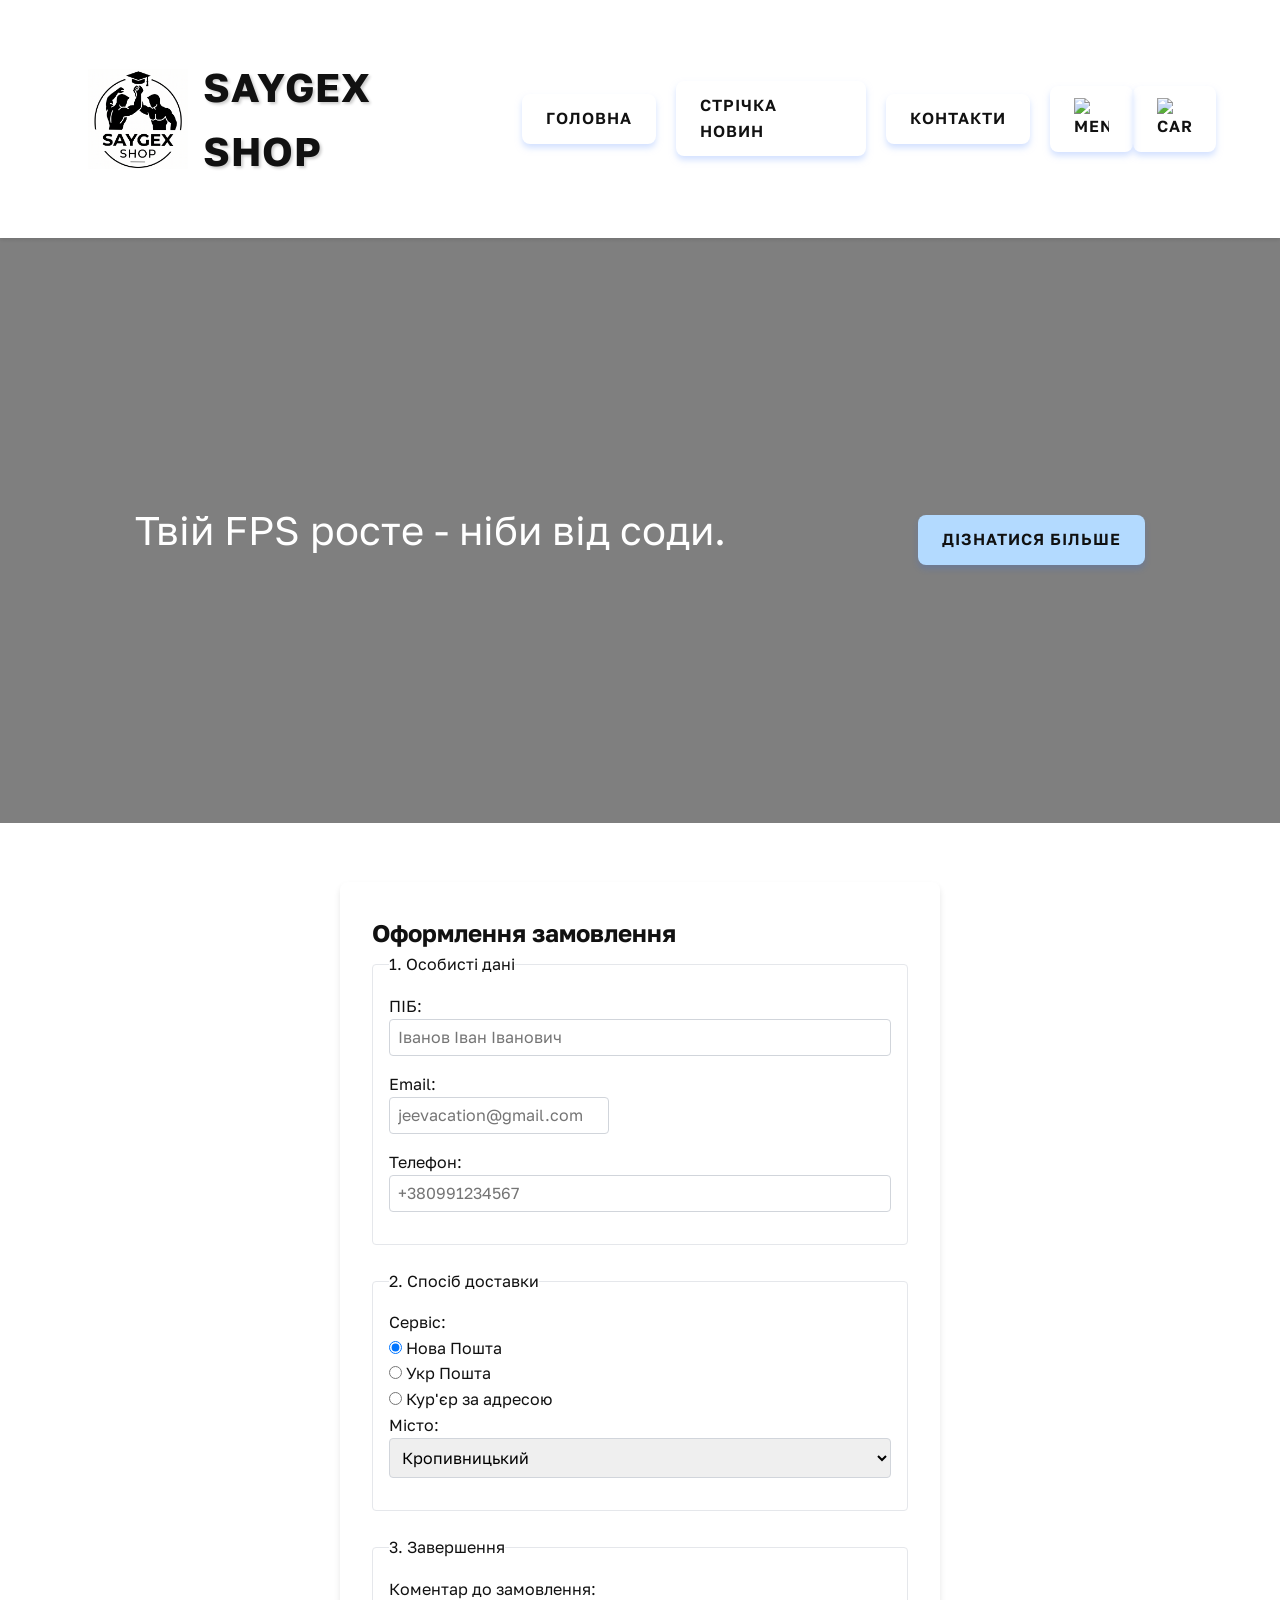
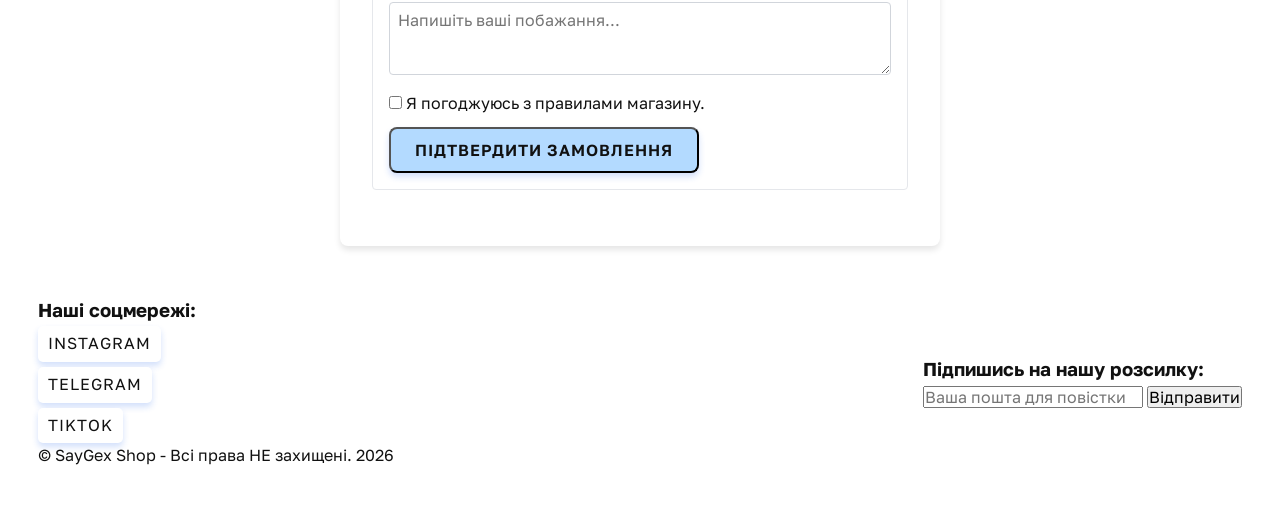
==== checkout.html @ 765a91a2 "HTML5 validation" ====
<!DOCTYPE html>
<html lang="uk">

<head>
    <meta charset="UTF-8">
    <meta name="viewport" content="width=device-width, initial-scale=1.0">
    <title>SayGex Shop</title>
    <link rel="preconnect" href="https://fonts.googleapis.com">
    <link rel="preconnect" href="https://fonts.gstatic.com" crossorigin>
    <link
        href="https://fonts.googleapis.com/css2?family=Fredoka:wght@300..700&family=Golos+Text:wght@400..900&display=swap"
        rel="stylesheet">
    <link rel="stylesheet" href="./assets/css/normalize.css">
    <link rel="stylesheet" href="./assets/css/style.css">
    <link rel="stylesheet" href="./assets/css/forms.css">
    <script src="./assets/scripts/script.js"></script>
</head>

<body>
    <header class="header">
            <a href="./index.html" class="null"><img src="./assets/img/logo.png" alt="logo" id="logo"><h1 class="logo-txt">SayGex Shop</h1></a>
            <nav class="main-nav">
                <ul class="nav-list">
                    <li><a href="./index.html" class="up">Головна</a></li>
                    <li><a href="#" class="up">Стрічка Новин</a></li>
                    <li><a href="#" class="up">Контакти</a></li>
                    <li><a href="#" class="up" id="menu-open"><img src="https://png.klev.club/uploads/posts/2024-04/png-klev-club-5qiz-p-tri-poloski-png-1.png" alt="Menu" id="menu-img"></a></li>
                </ul>
            </nav>
            <a href="#" class="up"><img src="https://cdn-icons-png.flaticon.com/512/1413/1413908.png" id="cart" alt="Cart"></a>
    </header>
    <section class="hero">
        <p class="hero-text">Твій FPS росте - ніби від соди.</p>
        <a href="#" class="btn-hero">Дізнатися більше</a>
    </section>
    <main class="page-layout-forms">
        <form action="#" method="post" class="checkout-form">
            <div>
                <h2>Оформлення замовлення</h2>
            </div>
            <fieldset>
                <legend>1. Особисті дані</legend>
                <div class="form-group">
                  <label for="fullName">ПІБ:</label>
                  <input
                    type="text"
                    id="fullName"
                    name="fullName"
                    required
                    placeholder="Іванов Іван Іванович"
                  />
                </div>
                <div class="form-group">
                  <label for="email">Email:</label>
                  <input type="email" id="email" name="email" required placeholder="jeevacation@gmail.com"/>
                </div>
                <div class="form-group">
                  <label for="phone">Телефон:</label>
                  <!-- Валідація на 10-12 цифр + код країни -->
                  <input
                    type="tel"
                    id="phone"
                    name="phone"
                    pattern="[\+]\d{2}\d{10}"
                    placeholder="+380991234567"
                    required
                    title="Формат: +380XXXXXXXXX"
                  />
                </div>
              </fieldset>
              <fieldset>
                <legend>2. Спосіб доставки</legend>
                <label>Сервіс:</label>
                <div class="form-radio">
                  <input
                    type="radio"
                    id="deliveryNova"
                    name="delivery"
                    value="nova_poshta"
                    checked
                  />
                  <label for="deliveryNova">Нова Пошта</label>
                </div>
                <div class="form-radio">
                    <input
                      type="radio"
                      id="deliveryUkr"
                      name="delivery"
                      value="ukr_poshta"
                    />
                    <label for="deliveryUkr">Укр Пошта</label>
                  </div>
                <div class="form-radio">
                  <input
                    type="radio"
                    id="deliveryCourier"
                    name="delivery"
                    value="courier"
                  />
                  <label for="deliveryCourier">Кур'єр за адресою</label>
                </div>
              
                <div class="form-group">
                  <label for="city">Місто:</label>
                  <select id="city" name="city">
                    <option value="kropyvnytskyi">Кропивницький</option>
                    <option value="kyiv">Київ</option>
                    <option value="lviv">Львів</option>
                    <option value="odesa">Одеса</option>
                  </select>
                </div>
              </fieldset>
              <fieldset>
                <legend>3. Завершення</legend>
                <div class="form-group">
                    <label for="comment">Коментар до замовлення:</label>
                    <textarea id="comment" name="comment" rows="3" placeholder="Напишіть ваші побажання..."></textarea>
                </div>
                <div class="end_agr">
                    <input type="checkbox" id="agree_btn" required><label for="agree_btn"> Я погоджуюсь з правилами магазину.</label>
                </div>
                <button type="submit" class="btn btn-primary">Підтвердити замовлення</button>
              </fieldset>
        </form>    
    </main>
    <footer id="footer">
        <section>
            <h3>Наші соцмережі:</h3>
            <ul id="social">
                <li><a href="https://www.instagram.com/_andrew_.gh/" class="social-btn">Instagram</a></li>
                <li><a href="https://t.me/coingh2" class="social-btn">Telegram</a></li>
                <li><a href="https://www.tiktok.com/" class="social-btn">TikTok</a></li>
            </ul>
            <p> &copy; SayGex Shop - Всі права НЕ захищені. 2026 </p>
        </section>
        <section>
            <h3>Підпишись на нашу розсилку:</h3>
            <form action="attach">
                <input type="email" name="email" id="email" placeholder="Ваша пошта для повістки">
                <input type="button" name="submit" value="Відправити" id="submit">
            </form>
        </section>
    </footer>
</body>

</html>
---- assets/css/style.css ----
* {
    margin: 0;
    padding: 0;
    box-sizing: border-box;
}

:root {
    --primary-color: #B3DAFF;
    --primary-hover: #FFE7B3;
    --secondary-color: #ff8080;
    --secondary-hover: #ff3589;
    --accent-color: #005c79;
    --text-dark: #111111;
    --text-light: #ffffff;
    --bg-color: #ffffff;
    --font-main: 'Golos Text', sans-serif;
    --section-gap: 3vh
}

.hero {
    height: 65vh;
    background-image: linear-gradient(rgba(0, 0, 0, 0.5), rgba(0, 0, 0, 0.5)), url('https://wallpapercave.com/wp/wp14319833.jpg');
    background-size: cover;
    background-position: center;
    display: flex;
    flex-direction: row;
    justify-content: space-between;
    align-items: center;
    padding: 15vh;
}

.header h1 {
    font-size: 2.5rem;
    text-shadow: 2px 2px 3px rgba(0, 0, 0, 0.2);
}

.header nav ul {
    list-style-type: none;
    display: flex;
    gap: 20px;
    align-items: center;
}

.up {
    background-color: transparent;
    color: var(--text-dark);
    text-decoration: none;
    box-shadow: 0 4px 6px rgba(183, 206, 255, 0.61);
}

.up:hover {
    background-color: transparent;
    -webkit-text-stroke: 0;
    box-shadow: 0 4px 6px rgba(63, 63, 63, 0.384);
    transform: scale(1.13);
    color: var(--text-dark);
}

.hero-text {
    color: var(--text-light);
    font-size: 2.5rem;
}

body {
    background-color: var(--bg-color);
    color: var(--text-dark);
    line-height: 1.6;
    font-size: 16px;
    font-family: var(--font-main);
    display: flex;
    flex-direction: column;
    min-height: 100vh;
}

.btn-hero {
    margin-top: 20px;
    background-color: var(--primary-color);
    color: var(--text-dark);
    border-radius: 8px;
    font-weight: 600;
    text-transform: uppercase;
    letter-spacing: 1px;
    transition: all 0.3s ease;
    box-shadow: 0 4px 6px rgba(37, 99, 235, 0.2);
    text-decoration: none;
}

section {
    margin-bottom: var(--section-gap);
}

a {
    display: inline-block;
    padding: 12px 24px;
    background-color: var(--primary-hover);
    color: var(--text-dark);
    border-radius: 8px;
    font-weight: 600;
    text-transform: uppercase;
    letter-spacing: 1px;
    transition: all 0.3s ease;
    box-shadow: 0 4px 6px rgba(37, 99, 235, 0.2);
    text-decoration: none;
}

a:hover {
    background-color: var(--primary-color);
    color: var(--text-light);
    transform: translateY(-2px);
    box-shadow: 0 6px 12px rgba(37, 99, 235, 0.3);
    text-decoration: none;
    -webkit-text-stroke: 0.75px rgb(128, 128, 128);
    transform: scale(1.07);
}

.prod_item .btn {
    margin-top: auto;
    text-align: center;
}

.news {
    border-bottom: 2px solid var(--accent-color);
}

.news h2, .prod h2 {
    margin: 0 auto;
    margin-bottom: 1vh;
    width: fit-content;
}

.news_image, .product_image {
    width: 20vw;
    height: 20vh;
    object-fit: contain;
}

.sidebar {
    background-color: var(--text-dark);
    color: var(--text-light);
    padding: 20px;
    border-radius: 10px;
}

.sidebar ul {
    list-style-type: none;
    display: flex;
    flex-direction: column;
    align-items: center;
    gap: 0.5vh;
}

.sidebar h2 {
    text-align: center;
    color: var(--text-light);
}

.page-layout {
    display: grid;
    grid-template-columns: 250px 1fr;
    gap: 2rem;
    padding: 2rem 5%;
    border-bottom: 2px solid var(--accent-color);
}

.btn {
    display: inline-block;
    padding: 12px 24px;
    background-color: var(--primary-color);
    color: var(--text-dark);
    border-radius: 8px;
    font-weight: 600;
    text-transform: uppercase;
    letter-spacing: 1px;
    transition: all 0.3s ease;
    box-shadow: 0 4px 6px rgba(37, 99, 235, 0.2);
    text-decoration: none;
}

.btn:hover {
    background-color: var(--primary-hover);
    color: var(--text-light);
    -webkit-text-stroke: 0.75px rgb(128, 128, 128);
    transform: translateY(-2px);
    box-shadow: 0 6px 12px rgba(37, 99, 235, 0.3);
    text-decoration: none;
    transform: scale(1.07);
}

footer {
    display: flex;
    flex-direction: row;
    justify-content: space-between;
    align-items: center;
    padding: 2vh 3vw;
}

footer ul {
    list-style-type: none;
    display: flex;
    flex-direction: column;
    gap: 5px;
}

.header {
    display: flex;
    justify-content: space-between;
    align-items: center;
    padding: 1rem 5%;
    background-color: var(--bg-color);
    box-shadow: 0 2px 4px rgba(0, 0, 0, 0.1);
}

.prod_list, .news_list {
    display: flex;
    justify-content: space-around;
    flex-wrap: wrap;
    gap: 20px;
    padding: 0 5%;
}

.prod_item, .news_item {
    display: flex;
    flex-direction: column;
    width: calc(30% - 20px);
    min-width: 250px;
    padding: 15px;
    text-align: center;
    border: 1px solid #eee;
    border-radius: 8px;

    justify-content: space-between;
    align-items: center;
    padding: 1vh 1vw;
    transition: 0.3s ease-out;
}

.prod_item:hover, .news_item:hover {
    transform: scale(1.1);
}

.prod_item .btn, .news_item a:last-of-type {
    margin-top: auto;
    text-align: center;
    width: 100%;
}

#cart, #menu-img {
    width: 35px;
    height: auto;
    display: block;
}

main {
    flex-grow: 1;
}

.social-btn {
    display: inline-block;
    padding: 5px 10px;
    background-color: var(--text-light);
    border-radius: 5px;
    font-weight: 400;
    box-shadow: 0 4px 6px rgba(37, 99, 235, 0.2);
}

.social-btn:hover {
    background-color: var(--text-light);
    color: var(--text-dark);
    transform: translateY(-2px);
    box-shadow: 0 6px 12px rgba(37, 99, 235, 0.3);
    text-decoration: none;
    transform: scale(1.07);
}

#logo {
    width: 100px;
    height: 100px;
    display: block;
    align-self: center;
}

.null {
    display: flex;
    padding: 12px 24px;
    background-color: transparent;
    color: var(--text-dark);
    border-radius: 0px;
    font-weight: 600;
    text-transform: uppercase;
    letter-spacing: 1px;
    transition: all 0.3s ease;
    box-shadow: 0 0px 0px rgba(37, 99, 235, 0);
    text-decoration: none;
}

.null:hover {
    background-color: transparent;
    color: #1d1d1d;
    transform: translateY(-2px);
    box-shadow: 0 0px 0px rgba(37, 99, 235, 0.3);
    text-decoration: none;
    -webkit-text-stroke: 0px rgb(128, 128, 128);
    transform: scale(1.25);
}

.products-grid {
    display: grid;
    grid-template-columns: repeat(auto-fill, minmax(280px, 1fr));
    gap: 2rem;
}

#email {
    width: 220px;
}

.logo-txt {
    padding-left: 15px;
}



@media (max-width: 768px) {
    .header {
        flex-direction: column;
        gap: 15px;
    }

    .header nav ul {
        flex-wrap: wrap;
        justify-content: center;
    }

    .page-layout {
        grid-template-columns: 1fr;
    }
}
---- assets/css/forms.css ----
.checkout-form {
    max-width: 600px;
    margin: 2rem auto; /* Центрування на сторінці */
    background: #fff;
    padding: 2rem;
    border-radius: 8px;
    box-shadow: 0 4px 6px rgba(0, 0, 0, 0.1);
  }
  fieldset {
    border: 1px solid #e5e7eb;
    padding: 1rem;
    margin-bottom: 1.5rem;
    border-radius: 4px;
  }
  .form-group {
    display: flex;
    flex-direction: column;
    margin-bottom: 1rem;
  }
  .form-group input,
  .form-group select,
  .form-group textarea {
    padding: 0.5rem;
    border: 1px solid #d1d5db;
    border-radius: 4px;
    font-family: inherit;
  }
  .form-group input:invalid:focus {
    border-color: red;
    outline: none;
  }
  .form-group input:valid {
    border-color: green;
  }
  .end_agr {
    padding-bottom: 10px;
  }
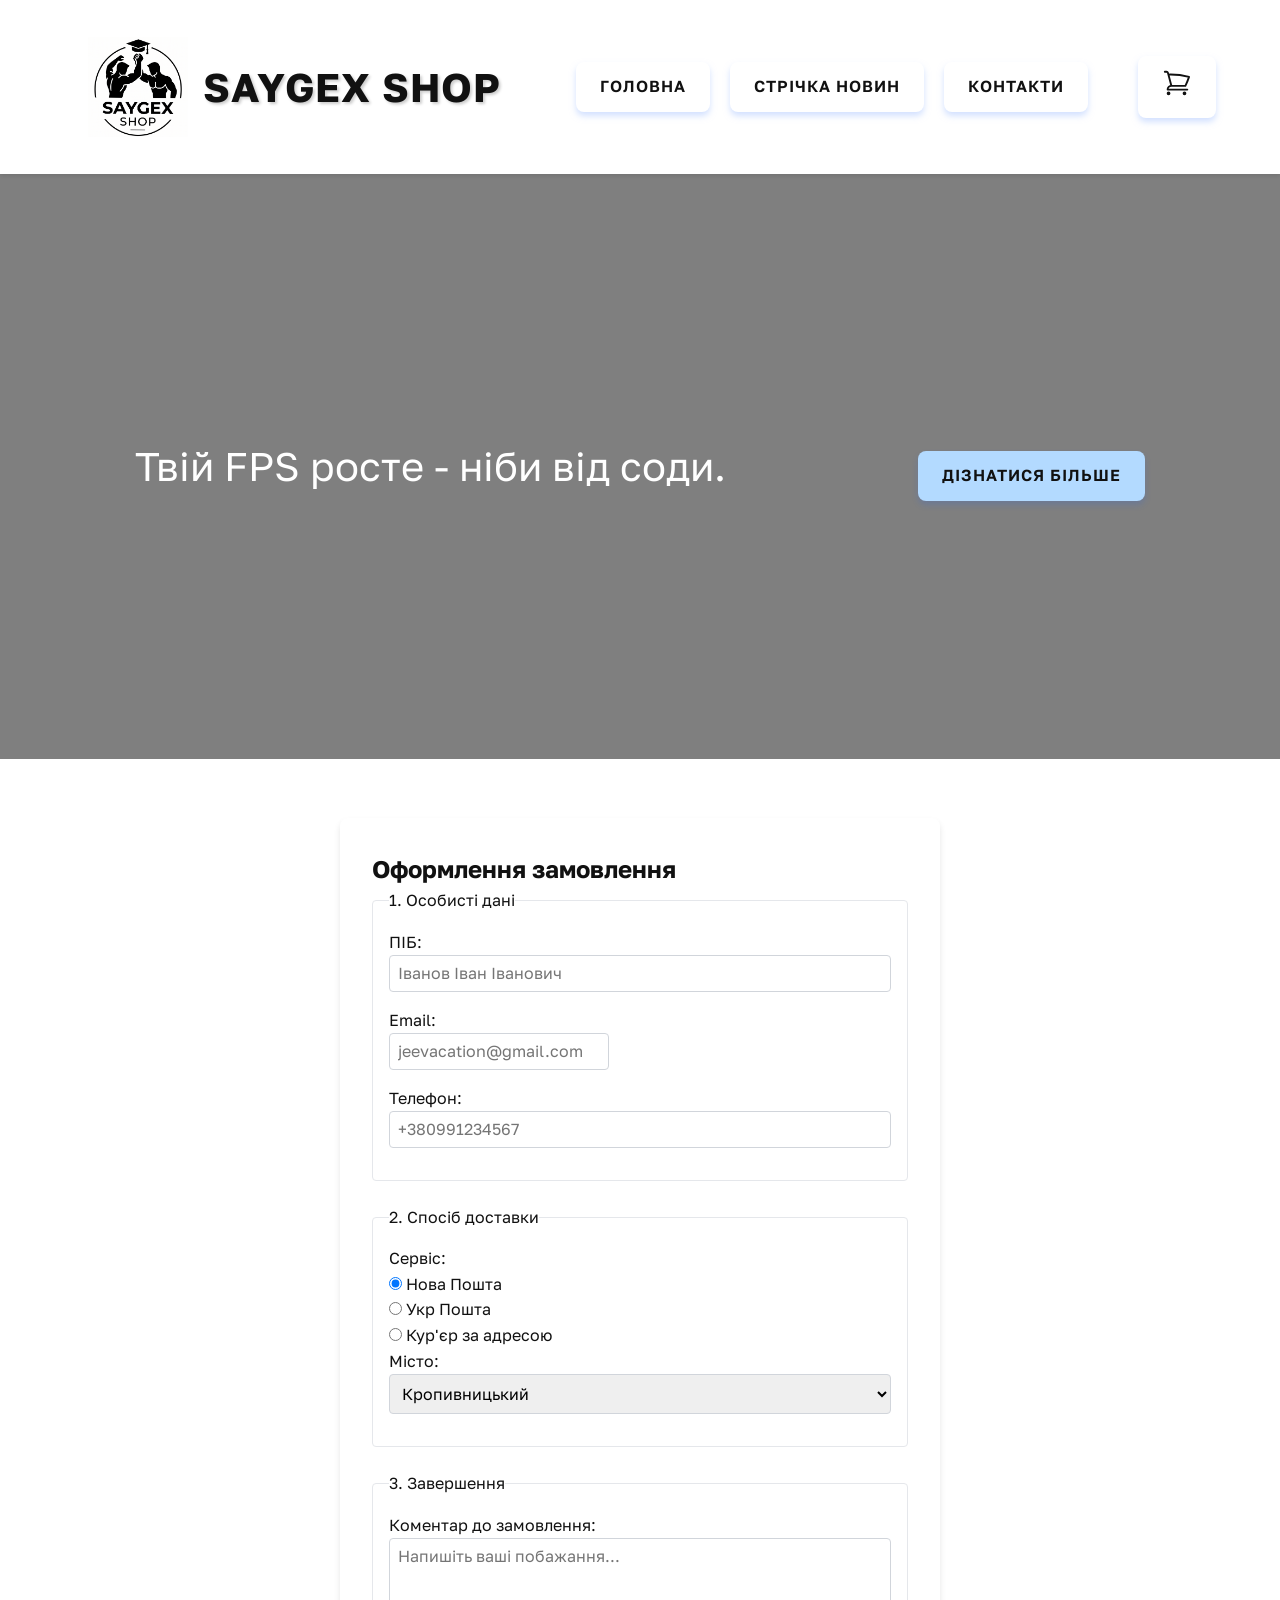
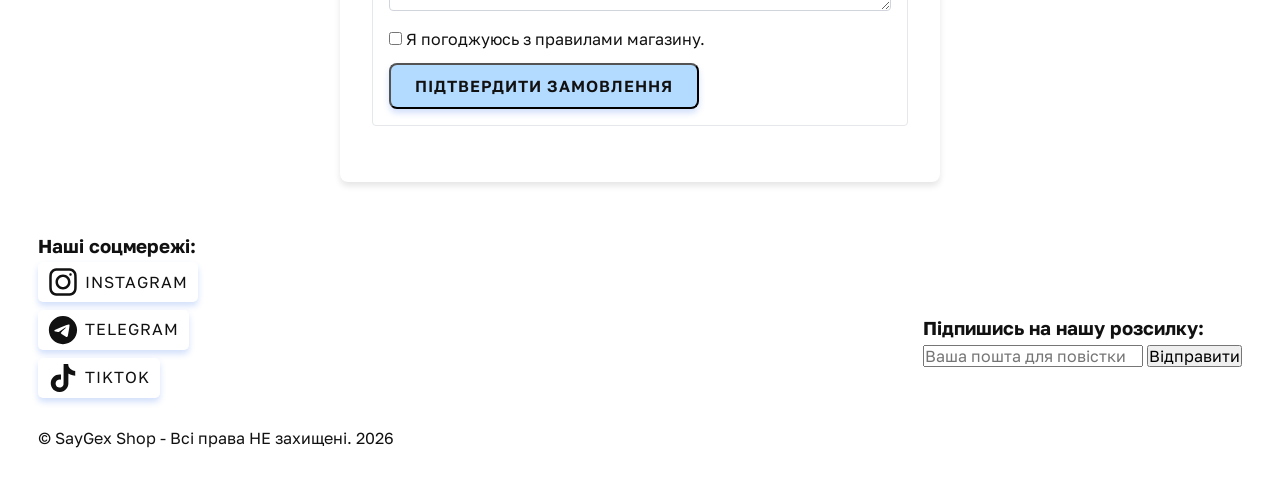
==== commit 553c5b1c: "Lab 7" ====
--- a/checkout.html
+++ b/checkout.html
@@ -24,11 +24,19 @@
                     <li><a href="./index.html" class="up">Головна</a></li>
                     <li><a href="#" class="up">Стрічка Новин</a></li>
                     <li><a href="#" class="up">Контакти</a></li>
-                    <li><a href="#" class="up" id="menu-open"><img src="https://png.klev.club/uploads/posts/2024-04/png-klev-club-5qiz-p-tri-poloski-png-1.png" alt="Menu" id="menu-img"></a></li>
                 </ul>
             </nav>
-            <a href="#" class="up"><img src="https://cdn-icons-png.flaticon.com/512/1413/1413908.png" id="cart" alt="Cart"></a>
-    </header>
+            <a href="#" class="up" id="menu-open">
+                <svg xmlns="http://www.w3.org/2000/svg" fill="none" viewBox="0 0 24 24" stroke-width="1.5" stroke="currentColor" width="30" height="30">
+                    <path stroke-linecap="round" stroke-linejoin="round" d="M3.75 6.75h16.5M3.75 12h16.5m-16.5 5.25h16.5" />
+                </svg>
+            </a>
+            <a href="#" class="up">
+                <svg xmlns="http://www.w3.org/2000/svg" fill="none" viewBox="0 0 24 24" stroke-width="1.5" stroke="currentColor" width="30" height="30">
+                    <path stroke-linecap="round" stroke-linejoin="round" d="M2.25 3h1.386c.51 0 .955.343 1.087.835l.383 1.437M7.5 14.25a3 3 0 0 0-3 3h15.75m-12.75-3h11.218c1.121-2.3 2.1-4.684 2.924-7.138a60.114 60.114 0 0 0-16.536-1.84M7.5 14.25 5.106 5.272M6 20.25a.75.75 0 1 1-1.5 0 .75.75 0 0 1 1.5 0Zm12.75 0a.75.75 0 1 1-1.5 0 .75.75 0 0 1 1.5 0Z" />
+                </svg>
+            </a>
+        </header>
     <section class="hero">
         <p class="hero-text">Твій FPS росте - ніби від соди.</p>
         <a href="#" class="btn-hero">Дізнатися більше</a>
@@ -127,10 +135,28 @@
         <section>
             <h3>Наші соцмережі:</h3>
             <ul id="social">
-                <li><a href="https://www.instagram.com/_andrew_.gh/" class="social-btn">Instagram</a></li>
-                <li><a href="https://t.me/coingh2" class="social-btn">Telegram</a></li>
-                <li><a href="https://www.tiktok.com/" class="social-btn">TikTok</a></li>
+                <li>
+                    <a href="https://www.instagram.com/_andrew_.gh/" class="social-btn">
+                        <svg width="30px" height="30px" viewBox="0 0 24 24" fill="currentColor" xmlns="http://www.w3.org/2000/svg">
+                            <path fill-rule="evenodd" clip-rule="evenodd" d="M12 18C15.3137 18 18 15.3137 18 12C18 8.68629 15.3137 6 12 6C8.68629 6 6 8.68629 6 12C6 15.3137 8.68629 18 12 18ZM12 16C14.2091 16 16 14.2091 16 12C16 9.79086 14.2091 8 12 8C9.79086 8 8 9.79086 8 12C8 14.2091 9.79086 16 12 16Z" fill="currentColor"/>
+                            <path d="M18 5C17.4477 5 17 5.44772 17 6C17 6.55228 17.4477 7 18 7C18.5523 7 19 6.55228 19 6C19 5.44772 18.5523 5 18 5Z" fill="currentColor"/>
+                            <path fill-rule="evenodd" clip-rule="evenodd" d="M1.65396 4.27606C1 5.55953 1 7.23969 1 10.6V13.4C1 16.7603 1 18.4405 1.65396 19.7239C2.2292 20.8529 3.14708 21.7708 4.27606 22.346C5.55953 23 7.23969 23 10.6 23H13.4C16.7603 23 18.4405 23 19.7239 22.346C20.8529 21.7708 21.7708 20.8529 22.346 19.7239C23 18.4405 23 16.7603 23 13.4V10.6C23 7.23969 23 5.55953 22.346 4.27606C21.7708 3.14708 20.8529 2.2292 19.7239 1.65396C18.4405 1 16.7603 1 13.4 1H10.6C7.23969 1 5.55953 1 4.27606 1.65396C3.14708 2.2292 2.2292 3.14708 1.65396 4.27606ZM13.4 3H10.6C8.88684 3 7.72225 3.00156 6.82208 3.0751C5.94524 3.14674 5.49684 3.27659 5.18404 3.43597C4.43139 3.81947 3.81947 4.43139 3.43597 5.18404C3.27659 5.49684 3.14674 5.94524 3.0751 6.82208C3.00156 7.72225 3 8.88684 3 10.6V13.4C3 15.1132 3.00156 16.2777 3.0751 17.1779C3.14674 18.0548 3.27659 18.5032 3.43597 18.816C3.81947 19.5686 4.43139 20.1805 5.18404 20.564C5.49684 20.7234 5.94524 20.8533 6.82208 20.9249C7.72225 20.9984 8.88684 21 10.6 21H13.4C15.1132 21 16.2777 20.9984 17.1779 20.9249C18.0548 20.8533 18.5032 20.7234 18.816 20.564C19.5686 20.1805 20.1805 19.5686 20.564 18.816C20.7234 18.5032 20.8533 18.0548 20.9249 17.1779C20.9984 16.2777 21 15.1132 21 13.4V10.6C21 8.88684 20.9984 7.72225 20.9249 6.82208C20.8533 5.94524 20.7234 5.49684 20.564 5.18404C20.1805 4.43139 19.5686 3.81947 18.816 3.43597C18.5032 3.27659 18.0548 3.14674 17.1779 3.0751C16.2777 3.00156 15.1132 3 13.4 3Z" fill="currentColor"/>
+                        </svg>
+                    Instagram</a></li>
+                <li>
+                    <a href="https://t.me/coingh2" class="social-btn">
+                        <svg fill="currentColor" width="30px" height="30px" viewBox="0 0 32 32" version="1.1" xmlns="http://www.w3.org/2000/svg">
+                            <path d="M22.122 10.040c0.006-0 0.014-0 0.022-0 0.209 0 0.403 0.065 0.562 0.177l-0.003-0.002c0.116 0.101 0.194 0.243 0.213 0.403l0 0.003c0.020 0.122 0.031 0.262 0.031 0.405 0 0.065-0.002 0.129-0.007 0.193l0-0.009c-0.225 2.369-1.201 8.114-1.697 10.766-0.21 1.123-0.623 1.499-1.023 1.535-0.869 0.081-1.529-0.574-2.371-1.126-1.318-0.865-2.063-1.403-3.342-2.246-1.479-0.973-0.52-1.51 0.322-2.384 0.221-0.23 4.052-3.715 4.127-4.031 0.004-0.019 0.006-0.040 0.006-0.062 0-0.078-0.029-0.149-0.076-0.203l0 0c-0.052-0.034-0.117-0.053-0.185-0.053-0.045 0-0.088 0.009-0.128 0.024l0.002-0.001q-0.198 0.045-6.316 4.174c-0.445 0.351-1.007 0.573-1.619 0.599l-0.006 0c-0.867-0.105-1.654-0.298-2.401-0.573l0.074 0.024c-0.938-0.306-1.683-0.467-1.619-0.985q0.051-0.404 1.114-0.827 6.548-2.853 8.733-3.761c1.607-0.853 3.47-1.555 5.429-2.010l0.157-0.031zM15.93 1.025c-8.302 0.020-15.025 6.755-15.025 15.060 0 8.317 6.742 15.060 15.060 15.060s15.060-6.742 15.060-15.060c0-8.305-6.723-15.040-15.023-15.060h-0.002q-0.035-0-0.070 0z"></path>
+                        </svg>
+                        Telegram</a></li>
+                <li>
+                    <a href="https://www.tiktok.com/" class="social-btn">
+                        <svg fill="currentColor" width="30px" height="30px" viewBox="0 0 32 32" version="1.1" xmlns="http://www.w3.org/2000/svg">
+                            <path d="M16.656 1.029c1.637-0.025 3.262-0.012 4.886-0.025 0.054 2.031 0.878 3.859 2.189 5.213l-0.002-0.002c1.411 1.271 3.247 2.095 5.271 2.235l0.028 0.002v5.036c-1.912-0.048-3.71-0.489-5.331-1.247l0.082 0.034c-0.784-0.377-1.447-0.764-2.077-1.196l0.052 0.034c-0.012 3.649 0.012 7.298-0.025 10.934-0.103 1.853-0.719 3.543-1.707 4.954l0.020-0.031c-1.652 2.366-4.328 3.919-7.371 4.011l-0.014 0c-0.123 0.006-0.268 0.009-0.414 0.009-1.73 0-3.347-0.482-4.725-1.319l0.040 0.023c-2.508-1.509-4.238-4.091-4.558-7.094l-0.004-0.041c-0.025-0.625-0.037-1.25-0.012-1.862 0.49-4.779 4.494-8.476 9.361-8.476 0.547 0 1.083 0.047 1.604 0.136l-0.056-0.008c0.025 1.849-0.050 3.699-0.050 5.548-0.423-0.153-0.911-0.242-1.42-0.242-1.868 0-3.457 1.194-4.045 2.861l-0.009 0.030c-0.133 0.427-0.21 0.918-0.21 1.426 0 0.206 0.013 0.41 0.037 0.61l-0.002-0.024c0.332 2.046 2.086 3.59 4.201 3.59 0.061 0 0.121-0.001 0.181-0.004l-0.009 0c1.463-0.044 2.733-0.831 3.451-1.994l0.010-0.018c0.267-0.372 0.45-0.822 0.511-1.311l0.001-0.014c0.125-2.237 0.075-4.461 0.087-6.698 0.012-5.036-0.012-10.060 0.025-15.083z"></path>
+                        </svg>
+                    TikTok</a></li>
             </ul>
+            <p> </p>
             <p> &copy; SayGex Shop - Всі права НЕ захищені. 2026 </p>
         </section>
         <section>
--- a/assets/css/style.css
+++ b/assets/css/style.css
@@ -255,17 +255,19 @@
 }
 
 .social-btn {
-    display: inline-block;
+    display: inline-flex;
+    align-items: center;
     padding: 5px 10px;
     background-color: var(--text-light);
     border-radius: 5px;
     font-weight: 400;
     box-shadow: 0 4px 6px rgba(37, 99, 235, 0.2);
+    gap: 7px;
 }
 
 .social-btn:hover {
     background-color: var(--text-light);
-    color: var(--text-dark);
+    color: var(--accent-color);
     transform: translateY(-2px);
     box-shadow: 0 6px 12px rgba(37, 99, 235, 0.3);
     text-decoration: none;
@@ -317,6 +319,10 @@
     padding-left: 15px;
 }
 
+#menu-open {
+    display: none;
+}
+
 
 
 @media (max-width: 768px) {
@@ -325,12 +331,20 @@
         gap: 15px;
     }
 
-    .header nav ul {
-        flex-wrap: wrap;
-        justify-content: center;
+    .nav-list {
+        display: none;
     }
 
     .page-layout {
         grid-template-columns: 1fr;
     }
+
+    #menu-open {
+        display: block;
+    }
+
+    .hero {
+        padding: 5vh 5%;
+        text-align: center;
+    }
 }
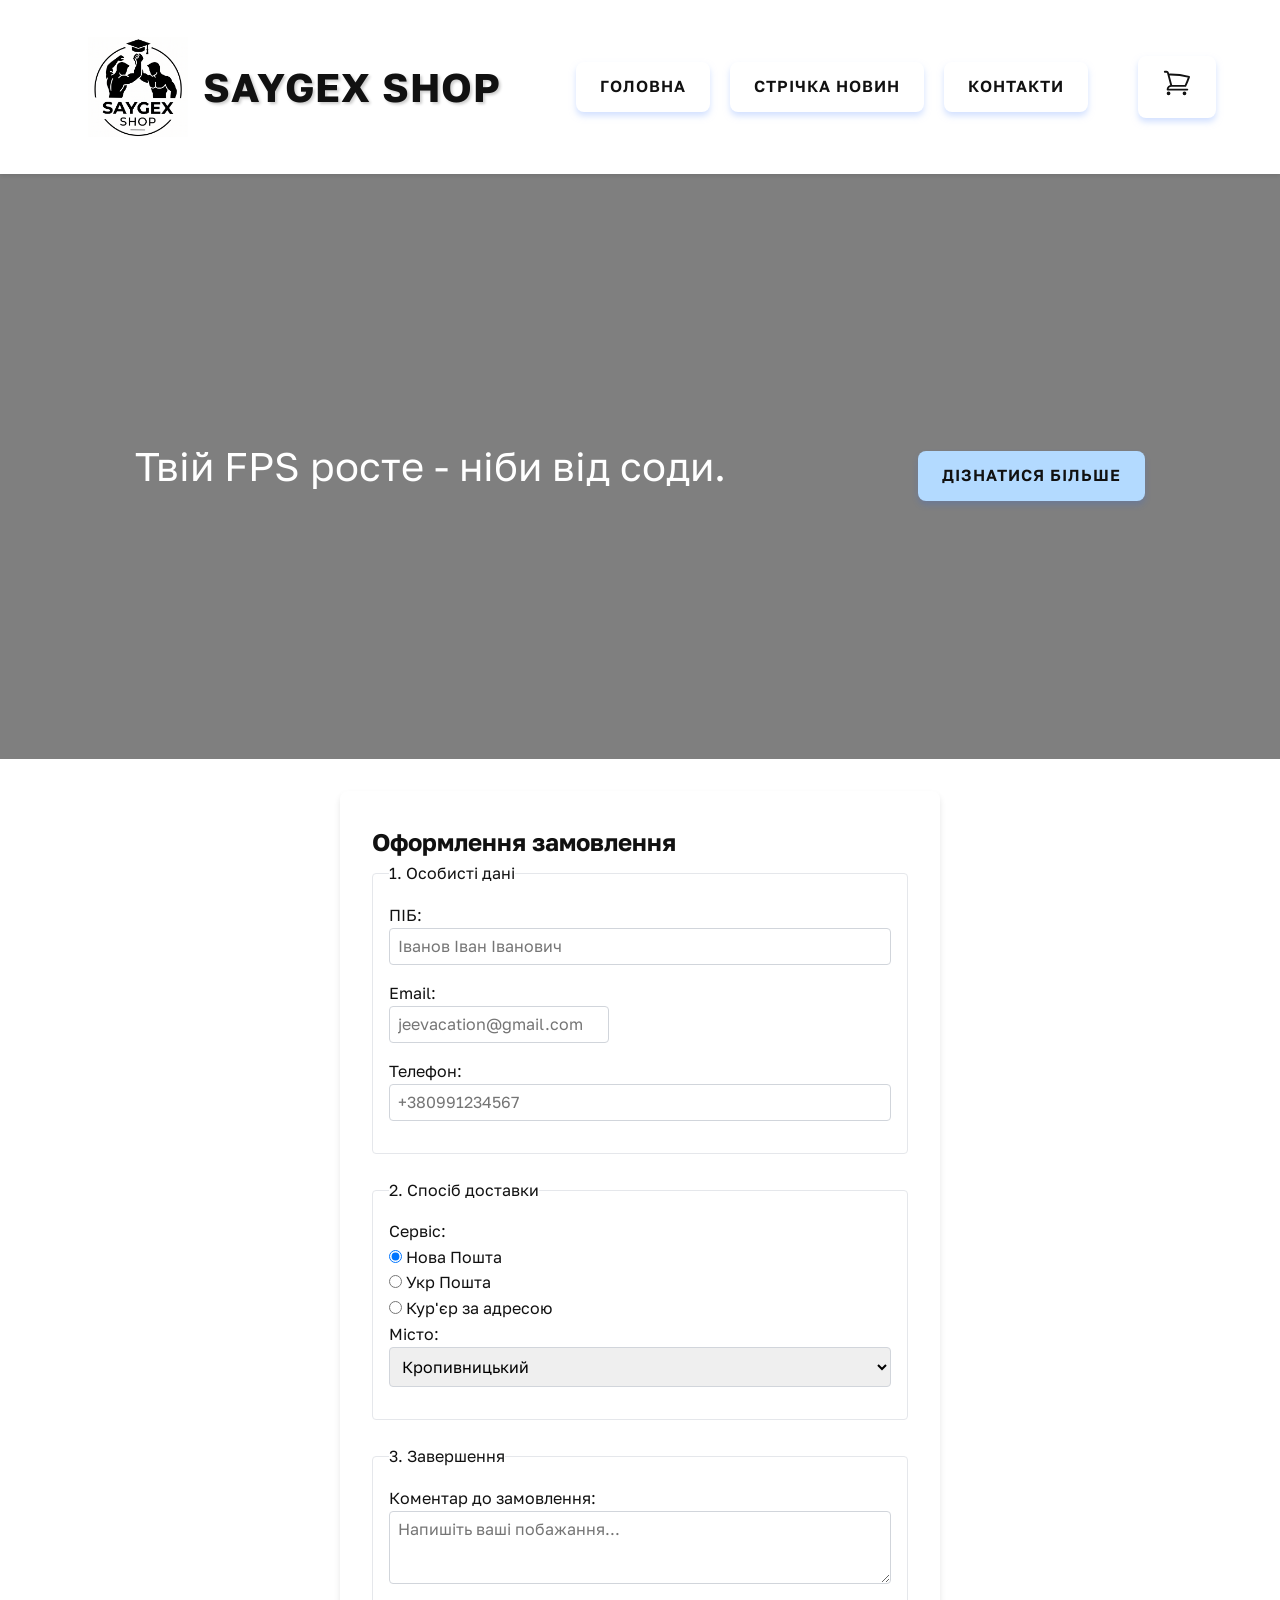
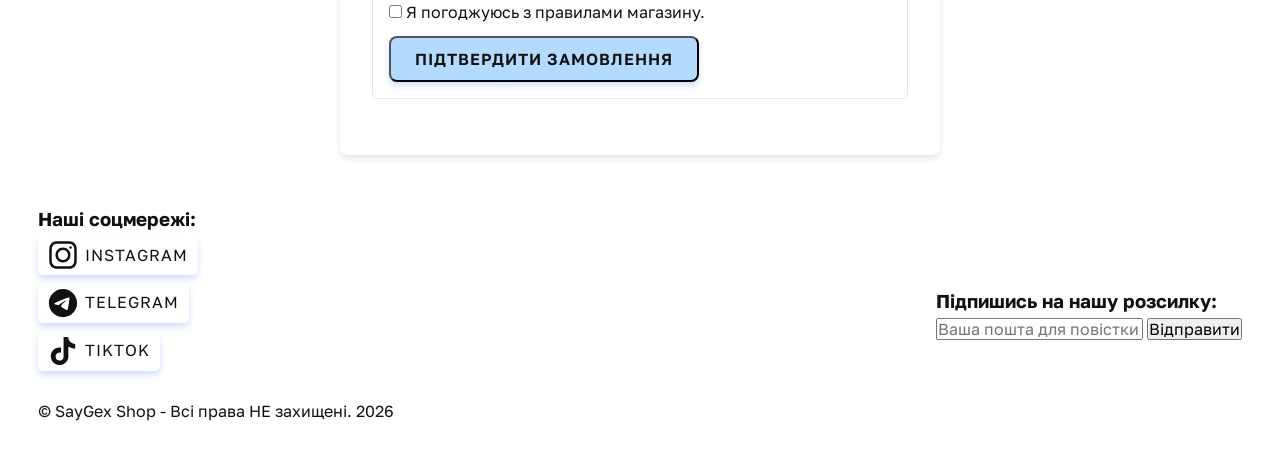
==== commit 591882b5: "lab 8 fixes" ====
--- a/checkout.html
+++ b/checkout.html
@@ -37,10 +37,10 @@
                 </svg>
             </a>
         </header>
-    <section class="hero">
+    <div class="hero">
         <p class="hero-text">Твій FPS росте - ніби від соди.</p>
         <a href="#" class="btn-hero">Дізнатися більше</a>
-    </section>
+    </div>
     <main class="page-layout-forms">
         <form action="#" method="post" class="checkout-form">
             <div>
@@ -162,7 +162,7 @@
         <section>
             <h3>Підпишись на нашу розсилку:</h3>
             <form action="attach">
-                <input type="email" name="email" id="email" placeholder="Ваша пошта для повістки">
+                <input type="emailnl" name="emailnl" id="emailnl" placeholder="Ваша пошта для повістки">
                 <input type="button" name="submit" value="Відправити" id="submit">
             </form>
         </section>
--- a/assets/css/style.css
+++ b/assets/css/style.css
@@ -208,6 +208,7 @@
     padding: 1rem 5%;
     background-color: var(--bg-color);
     box-shadow: 0 2px 4px rgba(0, 0, 0, 0.1);
+    gap: 20px;
 }
 
 .prod_list, .news_list {
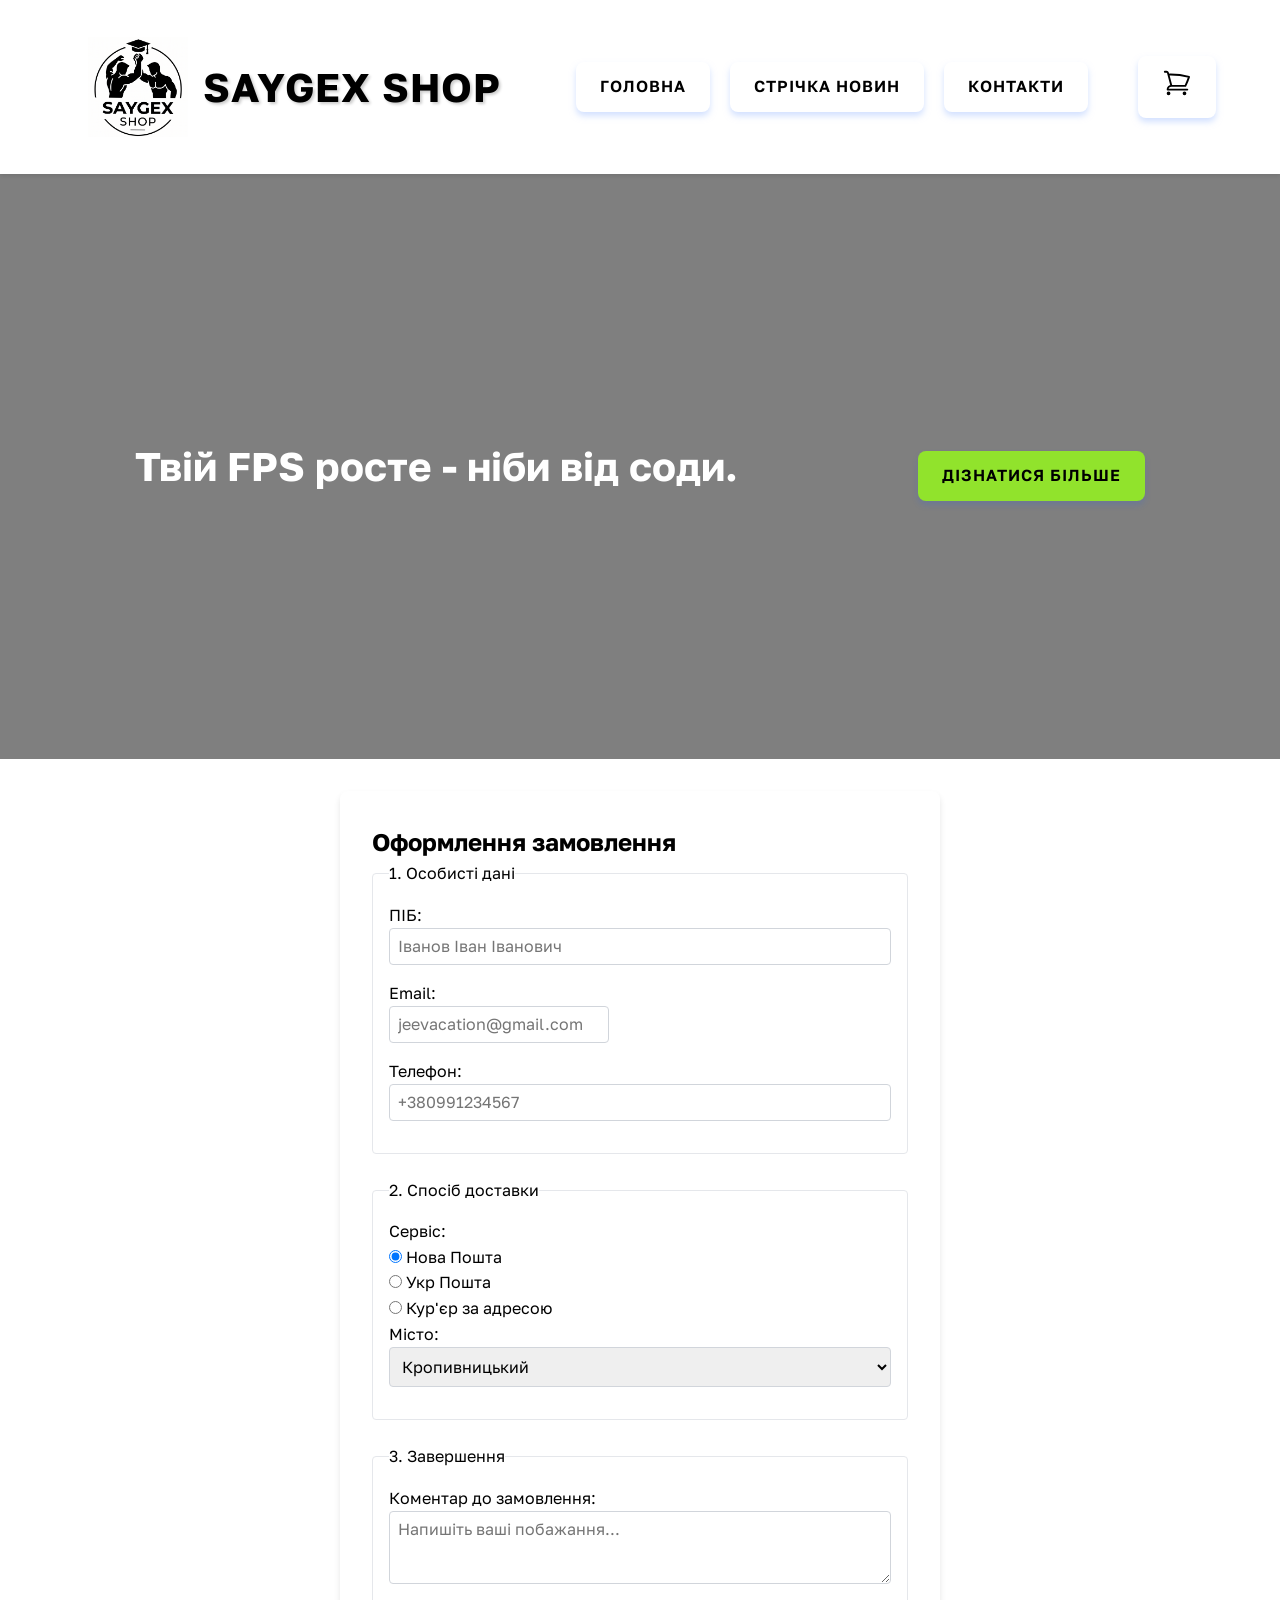
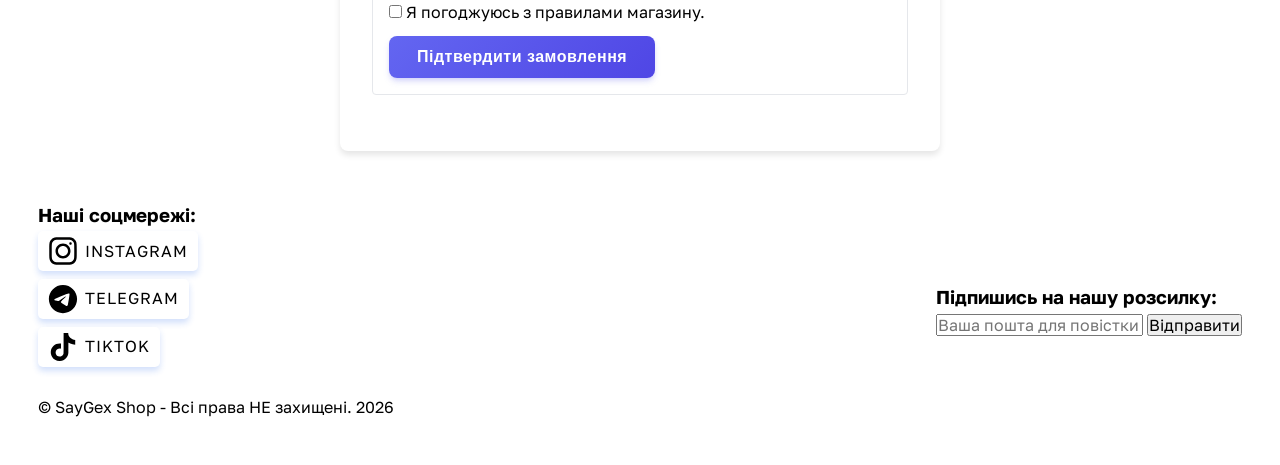
==== commit c70a84e3: "lb 10" ====
--- a/checkout.html
+++ b/checkout.html
@@ -145,13 +145,13 @@
                     Instagram</a></li>
                 <li>
                     <a href="https://t.me/coingh2" class="social-btn">
-                        <svg fill="currentColor" width="30px" height="30px" viewBox="0 0 32 32" version="1.1" xmlns="http://www.w3.org/2000/svg">
+                        <svg fill="currentColor" width="30px" height="30px" viewBox="0 0 32 32" xmlns="http://www.w3.org/2000/svg">
                             <path d="M22.122 10.040c0.006-0 0.014-0 0.022-0 0.209 0 0.403 0.065 0.562 0.177l-0.003-0.002c0.116 0.101 0.194 0.243 0.213 0.403l0 0.003c0.020 0.122 0.031 0.262 0.031 0.405 0 0.065-0.002 0.129-0.007 0.193l0-0.009c-0.225 2.369-1.201 8.114-1.697 10.766-0.21 1.123-0.623 1.499-1.023 1.535-0.869 0.081-1.529-0.574-2.371-1.126-1.318-0.865-2.063-1.403-3.342-2.246-1.479-0.973-0.52-1.51 0.322-2.384 0.221-0.23 4.052-3.715 4.127-4.031 0.004-0.019 0.006-0.040 0.006-0.062 0-0.078-0.029-0.149-0.076-0.203l0 0c-0.052-0.034-0.117-0.053-0.185-0.053-0.045 0-0.088 0.009-0.128 0.024l0.002-0.001q-0.198 0.045-6.316 4.174c-0.445 0.351-1.007 0.573-1.619 0.599l-0.006 0c-0.867-0.105-1.654-0.298-2.401-0.573l0.074 0.024c-0.938-0.306-1.683-0.467-1.619-0.985q0.051-0.404 1.114-0.827 6.548-2.853 8.733-3.761c1.607-0.853 3.47-1.555 5.429-2.010l0.157-0.031zM15.93 1.025c-8.302 0.020-15.025 6.755-15.025 15.060 0 8.317 6.742 15.060 15.060 15.060s15.060-6.742 15.060-15.060c0-8.305-6.723-15.040-15.023-15.060h-0.002q-0.035-0-0.070 0z"></path>
                         </svg>
                         Telegram</a></li>
                 <li>
                     <a href="https://www.tiktok.com/" class="social-btn">
-                        <svg fill="currentColor" width="30px" height="30px" viewBox="0 0 32 32" version="1.1" xmlns="http://www.w3.org/2000/svg">
+                        <svg fill="currentColor" width="30px" height="30px" viewBox="0 0 32 32" xmlns="http://www.w3.org/2000/svg">
                             <path d="M16.656 1.029c1.637-0.025 3.262-0.012 4.886-0.025 0.054 2.031 0.878 3.859 2.189 5.213l-0.002-0.002c1.411 1.271 3.247 2.095 5.271 2.235l0.028 0.002v5.036c-1.912-0.048-3.71-0.489-5.331-1.247l0.082 0.034c-0.784-0.377-1.447-0.764-2.077-1.196l0.052 0.034c-0.012 3.649 0.012 7.298-0.025 10.934-0.103 1.853-0.719 3.543-1.707 4.954l0.020-0.031c-1.652 2.366-4.328 3.919-7.371 4.011l-0.014 0c-0.123 0.006-0.268 0.009-0.414 0.009-1.73 0-3.347-0.482-4.725-1.319l0.040 0.023c-2.508-1.509-4.238-4.091-4.558-7.094l-0.004-0.041c-0.025-0.625-0.037-1.25-0.012-1.862 0.49-4.779 4.494-8.476 9.361-8.476 0.547 0 1.083 0.047 1.604 0.136l-0.056-0.008c0.025 1.849-0.050 3.699-0.050 5.548-0.423-0.153-0.911-0.242-1.42-0.242-1.868 0-3.457 1.194-4.045 2.861l-0.009 0.030c-0.133 0.427-0.21 0.918-0.21 1.426 0 0.206 0.013 0.41 0.037 0.61l-0.002-0.024c0.332 2.046 2.086 3.59 4.201 3.59 0.061 0 0.121-0.001 0.181-0.004l-0.009 0c1.463-0.044 2.733-0.831 3.451-1.994l0.010-0.018c0.267-0.372 0.45-0.822 0.511-1.311l0.001-0.014c0.125-2.237 0.075-4.461 0.087-6.698 0.012-5.036-0.012-10.060 0.025-15.083z"></path>
                         </svg>
                     TikTok</a></li>
@@ -162,7 +162,7 @@
         <section>
             <h3>Підпишись на нашу розсилку:</h3>
             <form action="attach">
-                <input type="emailnl" name="emailnl" id="emailnl" placeholder="Ваша пошта для повістки">
+                <input type="email" name="emailnl" id="emailnl" placeholder="Ваша пошта для повістки">
                 <input type="button" name="submit" value="Відправити" id="submit">
             </form>
         </section>
--- a/assets/css/style.css
+++ b/assets/css/style.css
@@ -5,12 +5,12 @@
 }
 
 :root {
-    --primary-color: #B3DAFF;
-    --primary-hover: #FFE7B3;
+    --primary-color: #91e32c;
+    --primary-hover: #9bff20;
     --secondary-color: #ff8080;
     --secondary-hover: #ff3589;
     --accent-color: #005c79;
-    --text-dark: #111111;
+    --text-dark: #000000;
     --text-light: #ffffff;
     --bg-color: #ffffff;
     --font-main: 'Golos Text', sans-serif;
@@ -59,6 +59,7 @@
 .hero-text {
     color: var(--text-light);
     font-size: 2.5rem;
+    font-weight: bold;
 }
 
 body {
@@ -66,7 +67,7 @@
     color: var(--text-dark);
     line-height: 1.6;
     font-size: 16px;
-    font-family: var(--font-main);
+    font-family: var(--font-main), sans-serif;
     display: flex;
     flex-direction: column;
     min-height: 100vh;
@@ -85,6 +86,10 @@
     text-decoration: none;
 }
 
+.btn-hero:hover {
+    background-color: var(--primary-hover);
+}
+
 section {
     margin-bottom: var(--section-gap);
 }
@@ -163,27 +168,36 @@
 }
 
 .btn {
-    display: inline-block;
-    padding: 12px 24px;
-    background-color: var(--primary-color);
-    color: var(--text-dark);
+    appearance: none;
+    border: none;
+    background: transparent;
+
+    display: inline-flex;
+    align-items: center;
+    justify-content: center;
+    padding: 12px 28px;
     border-radius: 8px;
+
+    font-family: 'Segoe UI', Roboto, Helvetica, Arial, sans-serif;
+    font-size: 16px;
     font-weight: 600;
-    text-transform: uppercase;
-    letter-spacing: 1px;
-    transition: all 0.3s ease;
-    box-shadow: 0 4px 6px rgba(37, 99, 235, 0.2);
-    text-decoration: none;
+    color: #ffffff;
+    text-decoration: none;
+    letter-spacing: 0.5px;
+
+    background: linear-gradient(135deg, #6366f1 0%, #4f46e5 100%);
+    box-shadow: 0 4px 6px -1px rgba(99, 102, 241, 0.25),
+    0 2px 4px -2px rgba(99, 102, 241, 0.15);
+
+    cursor: pointer;
+    transition: all 0.3s cubic-bezier(0.4, 0, 0.2, 1);
 }
 
 .btn:hover {
-    background-color: var(--primary-hover);
-    color: var(--text-light);
-    -webkit-text-stroke: 0.75px rgb(128, 128, 128);
+    background: linear-gradient(135deg, #4f46e5 0%, #4338ca 100%);
     transform: translateY(-2px);
-    box-shadow: 0 6px 12px rgba(37, 99, 235, 0.3);
-    text-decoration: none;
-    transform: scale(1.07);
+    box-shadow: 0 10px 15px -3px rgba(99, 102, 241, 0.35),
+    0 4px 6px -4px rgba(99, 102, 241, 0.2);
 }
 
 footer {
@@ -236,7 +250,7 @@
 }
 
 .prod_item:hover, .news_item:hover {
-    transform: scale(1.1);
+    transform: scale(1.05);
 }
 
 .prod_item .btn, .news_item a:last-of-type {
@@ -303,7 +317,7 @@
     box-shadow: 0 0px 0px rgba(37, 99, 235, 0.3);
     text-decoration: none;
     -webkit-text-stroke: 0px rgb(128, 128, 128);
-    transform: scale(1.25);
+    transform: scale(1.10);
 }
 
 .products-grid {
